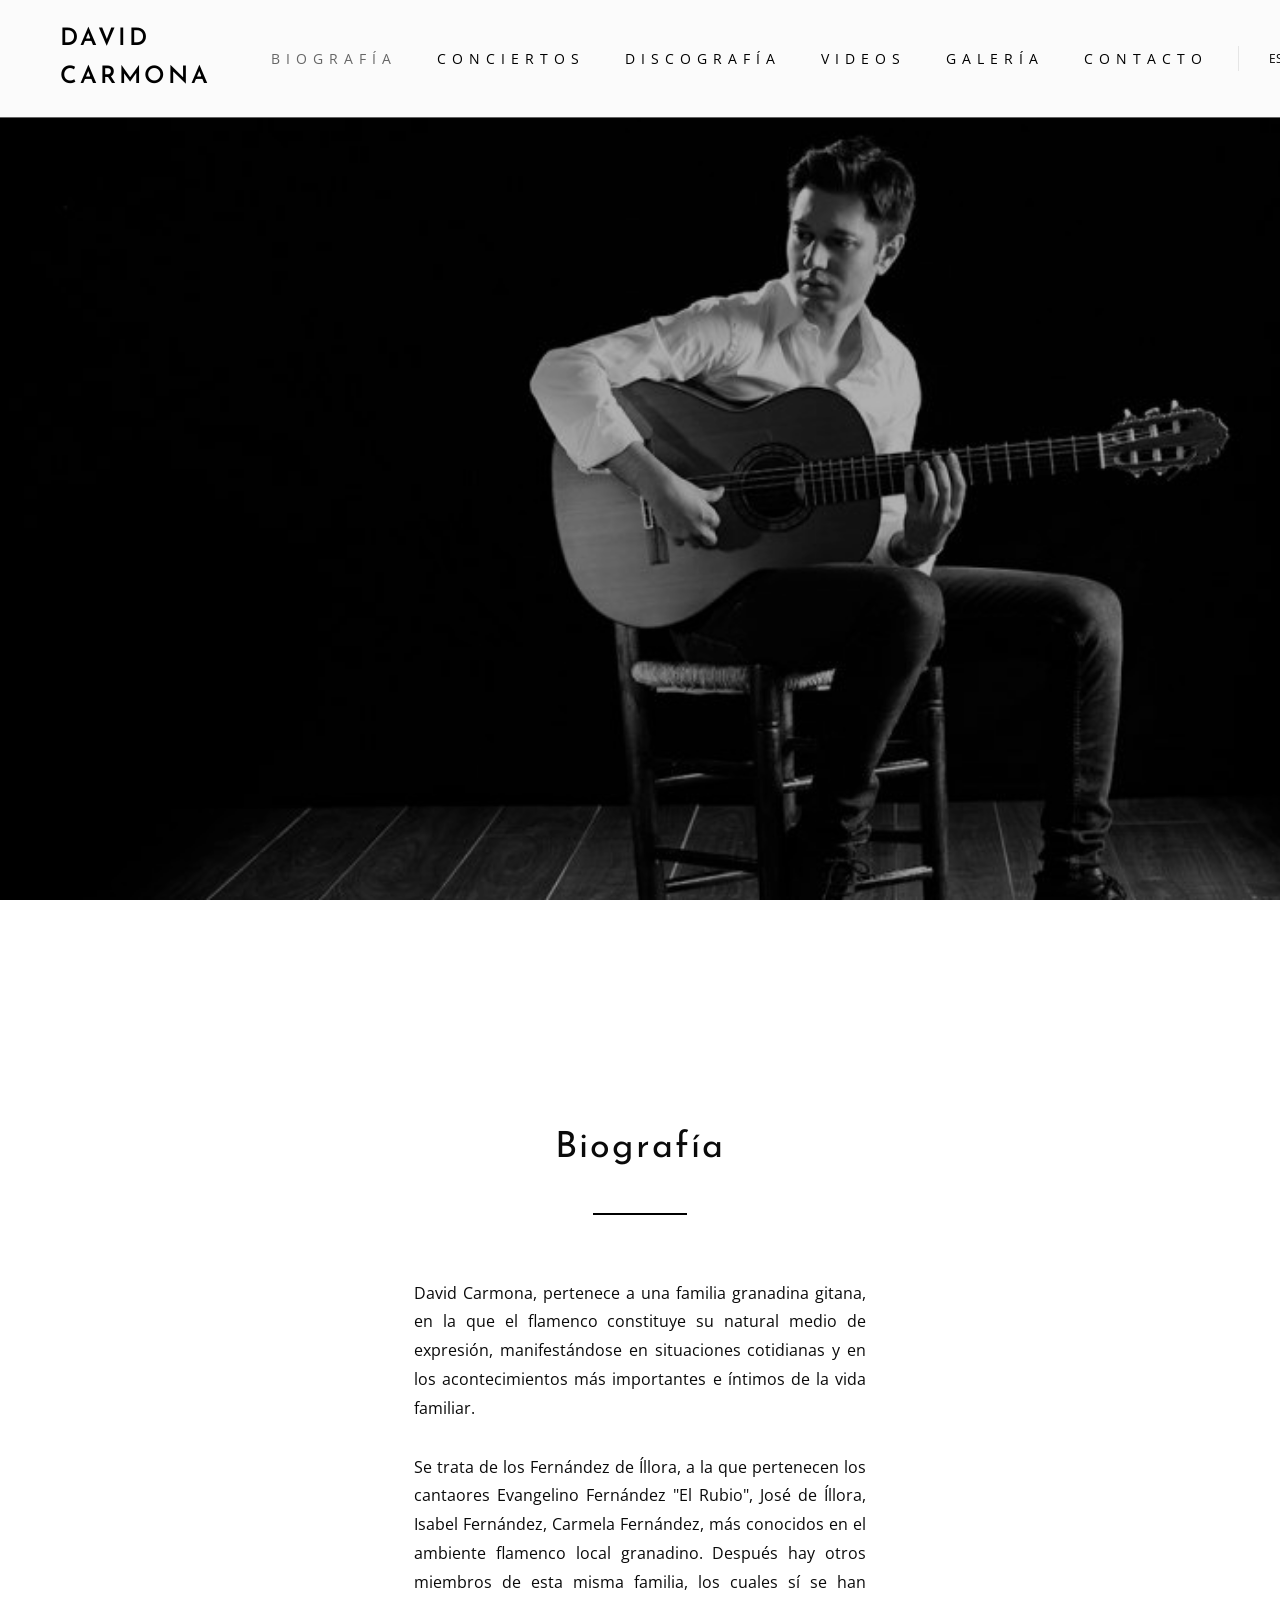
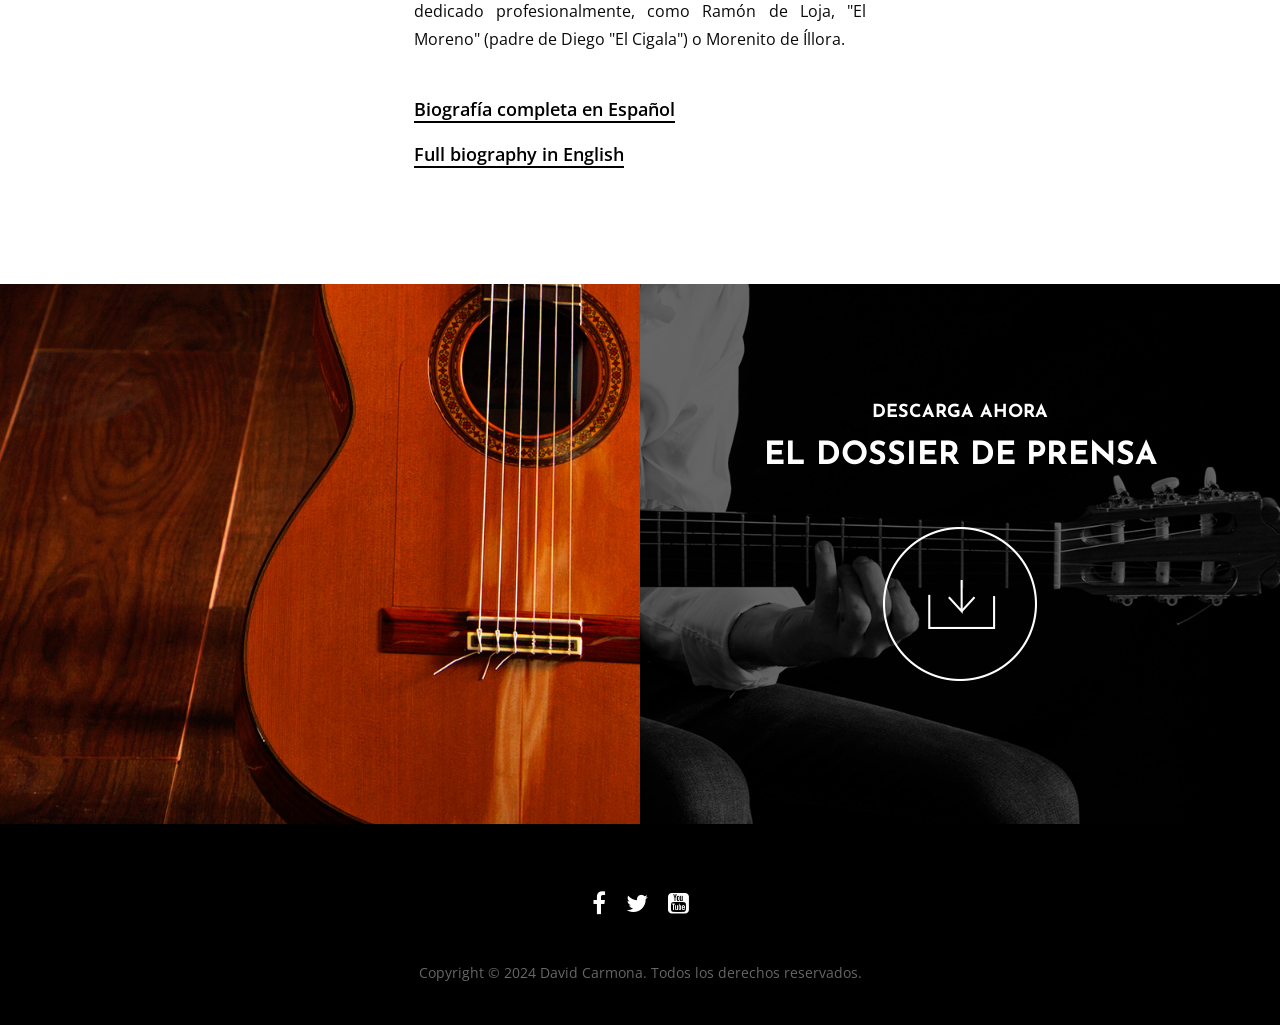
==== biografia.html @ 397d0622 "Update biografia.html" ====
<!DOCTYPE html>
<html lang="es">
<head>
    <meta charset="UTF-8">
    <meta name="viewport" content="width=device-width, initial-scale=1.0">
    <title>Biografía - David Carmona</title>
    <meta name="description" content="David Carmona estudia con Manolo Sanlúcar desde los 13 años. Pertenece a una familia granadina gitana, en la que el flamenco lo es todo.">
    
    <!-- Fuentes originales -->
    <link href="https://fonts.googleapis.com/css?family=Josefin+Sans:400,600,700&display=swap" rel="stylesheet">
    <link href="https://fonts.googleapis.com/css?family=Open+Sans:300,300italic,400,600,600italic,700&subset=latin,latin-ext&display=swap" rel="stylesheet">
    <link href="https://fonts.googleapis.com/css?family=Raleway:100,200,300,400,500,600,700,800,900&display=swap" rel="stylesheet">
    <link href="https://fonts.googleapis.com/css?family=Droid+Serif:400,700&display=swap" rel="stylesheet">
    <link rel="stylesheet" href="https://cdnjs.cloudflare.com/ajax/libs/font-awesome/4.7.0/css/font-awesome.min.css">
    
    <style>
        * {
            margin: 0;
            padding: 0;
            box-sizing: border-box;
        }

        body {
            font-family: 'Open Sans', sans-serif;
            background-color: #ffffff;
            color: #0a0a0a;
            font-weight: 400;
            line-height: 1.6;
        }

        /* Header */
        header {
            position: fixed;
            top: 0;
            left: 0;
            right: 0;
            z-index: 1000;
            background: rgba(255, 255, 255, 0.95);
            backdrop-filter: blur(10px);
            padding: 20px 0;
            transition: all 0.3s ease;
        }

        .header-content {
            max-width: 1200px;
            margin: 0 auto;
            padding: 0 20px;
            display: flex;
            justify-content: space-between;
            align-items: center;
        }

        .logo {
            font-family: 'Josefin Sans', sans-serif;
            font-size: 24px;
            font-weight: 600;
            letter-spacing: 3px;
            color: #000;
            text-decoration: none;
        }

        .menu-toggle {
            display: none;
            background: none;
            border: none;
            font-size: 24px;
            cursor: pointer;
            z-index: 1001;
            position: relative;
        }

        .nav-menu {
            display: flex;
            list-style: none;
            gap: 40px;
            margin-left: 60px;
        }

        .nav-menu a {
            text-decoration: none;
            color: #000;
            font-weight: 400;
            letter-spacing: 6px;
            font-size: 14px;
            text-transform: uppercase;
            transition: color 0.3s ease;
        }

        .nav-menu a:hover,
        .nav-menu a.active {
            color: #666;
        }

      .language-selector {
            display: flex;
            align-items: center;
            gap: 10px;
            margin-left: 30px;
            padding-left: 30px;
            border-left: 1px solid #e5e5e5;
        }

        .language-selector a {
            text-decoration: none;
            color: #000;
            font-size: 12px;
        }

        /* Mobile Menu */
        .mobile-menu {
            display: none;
            position: fixed;
            top: 0;
            left: 0;
            width: 100%;
            height: 100vh;
            background: rgba(0, 0, 0, 0.95);
            z-index: 1000;
            flex-direction: column;
            justify-content: center;
            align-items: center;
            transition: all 0.3s ease;
        }

        .mobile-menu.active {
            display: flex;
        }

        .mobile-menu ul {
            list-style: none;
            text-align: center;
        }

        .mobile-menu li {
            margin: 20px 0;
        }

        .mobile-menu a {
            color: white;
            text-decoration: none;
            font-size: 24px;
            font-weight: 400;
            letter-spacing: 4px;
            text-transform: uppercase;
            transition: color 0.3s ease;
        }

        .mobile-menu a:hover {
            color: #ccc;
        }

        .mobile-close {
            position: absolute;
            top: 30px;
            right: 30px;
            background: none;
            border: none;
            color: white;
            font-size: 30px;
            cursor: pointer;
        }

        /* Hero Section */
        .hero-bio {
            height: 100vh;
            background: url('uploads/2019/07/david-biografia-arriba-1024x490-1.jpg') center center;
            background-size: cover;
            background-attachment: fixed;
            display: flex;
            align-items: center;
            justify-content: center;
            position: relative;
            overflow: hidden;
        }

        .hero-bio::before {
            content: '';
            position: absolute;
            top: 0;
            left: 0;
            right: 0;
            bottom: 0;
            background: rgba(0, 0, 0, 0.3);
            z-index: 1;
        }

        .hero-content {
            text-align: center;
            z-index: 2;
            color: white;
        }

        .hero-title {
            font-family: 'Josefin Sans', sans-serif;
            font-size: clamp(32px, 6vw, 60px);
            font-weight: 600;
            letter-spacing: 8px;
            text-shadow: 2px 2px 4px rgba(0,0,0,0.7);
        }

        /* Main Content */
        .main-content {
            padding-top: 120px;
        }

        .section {
            padding: 100px 0;
        }

        .container {
            max-width: 1200px;
            margin: 0 auto;
            padding: 0 20px;
        }

        .section-title {
            font-family: 'Josefin Sans', sans-serif;
            font-size: 36px;
            text-align: center;
            margin-bottom: 35px;
            letter-spacing: 2px;
            font-weight: 400;
        }

        .divider {
            width: 94px;
            height: 2px;
            background: #000;
            margin: 0 auto 64px;
        }

        /* Biography Text */
        .bio-content {
            max-width: 800px;
            margin: 0 auto;
            padding: 0 15%;
        }

        .bio-text {
            font-size: 16px;
            line-height: 1.8;
            margin-bottom: 40px;
            text-align: justify;
        }

        .bio-text h5 {
            font-size: 16px;
            font-weight: 400;
            margin-bottom: 30px;
            line-height: 1.8;
        }

        .bio-links {
            margin-top: 40px;
        }

        .bio-links h3 {
            margin-bottom: 15px;
        }

        .bio-links a {
            color: #000;
            text-decoration: none;
            font-size: 18px;
            font-weight: 600;
            border-bottom: 2px solid #000;
            transition: all 0.3s ease;
        }

        .bio-links a:hover {
            color: #666;
            border-bottom-color: #666;
        }

        /* Split Sections */
        .split-section {
            display: flex;
            min-height: 60vh;
        }

        .split-left {
            flex: 1;
            background: url('uploads/2017/02/david-biografia-4.jpg') center center;
            background-size: cover;
        }

        .split-right {
            flex: 1;
            background: url('uploads/2017/02/bajo-biografia-2.jpg') center center;
            background-size: cover;
            display: flex;
            align-items: center;
            justify-content: center;
            position: relative;
        }

        .split-right::before {
            content: '';
            position: absolute;
            top: 0;
            left: 0;
            right: 0;
            bottom: 0;
            background: rgba(0, 0, 0, 0.6);
        }

        .download-content {
            text-align: center;
            z-index: 2;
            color: white;
            padding: 40px;
        }

        .download-title {
            font-family: 'Josefin Sans', sans-serif;
            font-size: 18px;
            font-weight: 700;
            margin-bottom: 10px;
        }

        .download-main {
            font-family: 'Josefin Sans', sans-serif;
            font-size: 32px;
            font-weight: 700;
            margin-bottom: 30px;
            line-height: 1.2;
        }

        .download-button {
            display: inline-block;
            margin: 20px 0;
            transition: transform 0.3s ease;
        }

        .download-button:hover {
            transform: scale(1.05);
        }

        .download-button img {
            width: 156px;
            height: 156px;
        }

        .download-footer {
            font-family: 'Josefin Sans', sans-serif;
            font-size: 18px;
            font-weight: 700;
            margin-top: 20px;
        }

        /* Discography Section */
        .discography-grid {
            display: flex;
            justify-content: center;
            align-items: center;
            gap: 40px;
            margin-top: 40px;
        }

        .disco-item {
            text-align: center;
        }

        .disco-year {
            font-size: 18px;
            font-weight: 600;
            margin-bottom: 10px;
        }

        .disco-title {
            font-size: 16px;
            font-weight: 400;
        }

        /* Video Section */
        .video-container {
            width: 70%;
            margin: 0 auto;
            aspect-ratio: 16/9;
            overflow: hidden;
            margin-top: 75px;
        }

        .video-container iframe {
            width: 100%;
            height: 100%;
            border: none;
        }

        /* Footer */
        footer {
            background: #000;
            color: white;
            padding: 60px 0 40px;
            text-align: center;
        }

        .social-networks {
            display: flex;
            justify-content: center;
            gap: 20px;
            list-style: none;
            margin-bottom: 40px;
        }

        .social-networks a {
            color: white;
            font-size: 24px;
            transition: color 0.3s ease;
        }

        .social-networks a:hover {
            color: #666;
        }

        .footer-copyright {
            font-size: 14px;
            color: #666;
        }

        .footer-copyright a {
            color: white;
            text-decoration: none;
        }

        /* Responsive */
        @media (max-width: 768px) {
            .menu-toggle {
                display: block;
            }

            .nav-menu {
                display: none;
            }

            .language-selector {
                display: none;
            }

            .hero-bio {
                background-attachment: scroll;
                height: 80vh;
            }

            .hero-title {
                letter-spacing: 4px;
            }

            .bio-content {
                padding: 0 10px;
            }

            .split-section {
                flex-direction: column;
            }

            .split-left {
                min-height: 40vh;
            }

            .split-right {
                min-height: 60vh;
            }

            .video-container {
                width: 90%;
            }

            .discography-grid {
                flex-direction: column;
                gap: 20px;
            }

            .header-content {
                padding: 0 15px;
            }

            .container {
                padding: 0 15px;
            }

            .section-title {
                font-size: 28px;
            }
        }

        @media (max-width: 480px) {
            .hero-title {
                font-size: 24px;
                letter-spacing: 2px;
            }

            .download-main {
                font-size: 24px;
            }

            .video-container {
                width: 100%;
            }
        }
    </style>
</head>
<body>
    <!-- Header -->
    <header>
        <div class="header-content">
            <a href="index.html" class="logo">DAVID CARMONA</a>
            
            <nav>
                <ul class="nav-menu">
                    <li><a href="biografia.html" class="active">Biografía</a></li>
                    <li><a href="conciertos.html">Conciertos</a></li>
                    <li><a href="discografia.html">Discografía</a></li>
                    <li><a href="videos.html">Videos</a></li>
                    <li><a href="galeria.html">Galería</a></li>
                    <li><a href="contacto.html">Contacto</a></li>
                </ul>
            </nav>

            <div class="language-selector">
                <a href="#" class="active">ES</a>
                <span>|</span>
                <a href="en/biography.html">EN</a>
            </div>

            <button class="menu-toggle" id="menu-toggle">
                <i class="fa fa-bars"></i>
            </button>
        </div>
    </header>

    <!-- Mobile Menu -->
    <div class="mobile-menu" id="mobile-menu">
        <button class="mobile-close" id="mobile-close">
            <i class="fa fa-times"></i>
        </button>
        
        <nav>
            <ul>
                <li><a href="biografia.html">Biografía</a></li>
                <li><a href="conciertos.html">Conciertos</a></li>
                <li><a href="discografia.html">Discografía</a></li>
                <li><a href="videos.html">Videos</a></li>
                <li><a href="galeria.html">Galería</a></li>
                <li><a href="contacto.html">Contacto</a></li>
            </ul>
        </nav>

        <div class="language-selector">
            <a href="#" class="active">ES</a>
            <span>|</span>
            <a href="en/biography.html">EN</a>
        </div>

        <ul class="social-networks">
            <li><a href="https://www.facebook.com/DCarmonaOficial" target="_blank"><i class="fa fa-facebook"></i></a></li>
            <li><a href="https://twitter.com/dcarmonaoficial" target="_blank"><i class="fa fa-twitter"></i></a></li>
            <li><a href="https://www.youtube.com/channel/UCMC6kwDVAWH22zDf7l8CcyQ" target="_blank"><i class="fa fa-youtube-square"></i></a></li>
        </ul>
    </div>

    <!-- Hero Section -->
    <section class="hero-bio">
        <div class="hero-content">
            
        </div>
    </section>

    <!-- Main Content -->
    <main class="main-content">
        <!-- Biography Section -->
        <section class="section">
            <div class="container">
                <h1 class="section-title">Biografía</h1>
                <div class="divider"></div>
                
                <div class="bio-content">
                    <div class="bio-text">
                        <h5>
                            David Carmona, pertenece a una familia granadina gitana, en la que el flamenco constituye su natural medio de expresión, manifestándose en situaciones cotidianas y en los acontecimientos más importantes e íntimos de la vida familiar.
                        </h5>
                        <h5>
                            Se trata de los Fernández de Íllora, a la que pertenecen los cantaores Evangelino Fernández "El Rubio", José de Íllora, Isabel Fernández, Carmela Fernández, más conocidos en el ambiente flamenco local granadino. Después hay otros miembros de esta misma familia, los cuales sí se han dedicado profesionalmente, como Ramón de Loja, "El Moreno" (padre de Diego "El Cigala") o Morenito de Íllora.
                        </h5>
                    </div>
                    
                    <div class="bio-links">
                        <h3><a href="uploads/2018/01/David-Carmona-Biografia.pdf" target="_blank">Biografía completa en Español</a></h3>
                        <h3><a href="uploads/2018/01/David-Carmona-Biography.pdf" target="_blank">Full biography in English</a></h3>
                    </div>
                </div>
            </div>
        </section>

        <!-- Split Section -->
        <section class="split-section">
            <div class="split-left"></div>
            <div class="split-right">
                <div class="download-content">
                    <div class="download-title">DESCARGA AHORA</div>
                    <div class="download-main">EL DOSSIER DE PRENSA</div>
                    <a href="uploads/2018/08/David-Carmona-Prensa-ESS-compressed-selection.pdf" target="_blank" class="download-button">
                        <img src="uploads/2016/05/download_button.png" alt="Descargar dossier de prensa">
                    </a>
                </div>
            </div>
        </section>  

    <!-- Footer -->
    <footer>
        <div class="container">
            <ul class="social-networks">
                <li><a href="https://www.facebook.com/DCarmonaOficial" target="_blank"><i class="fa fa-facebook"></i></a></li>
                <li><a href="https://twitter.com/dcarmonaoficial" target="_blank"><i class="fa fa-twitter"></i></a></li>
                <li><a href="https://www.youtube.com/channel/UCMC6kwDVAWH22zDf7l8CcyQ" target="_blank"><i class="fa fa-youtube-square"></i></a></li>
            </ul>
            
            <div class="footer-copyright">
                <p>Copyright © 2024 David Carmona. Todos los derechos reservados.</p>
            </div>
        </div>
    </footer>

    <script>
        // Scroll header effect
        window.addEventListener('scroll', function() {
            const header = document.querySelector('header');
            if (window.scrollY > 100) {
                header.style.background = 'rgba(255, 255, 255, 0.98)';
            } else {
                header.style.background = 'rgba(255, 255, 255, 0.95)';
            }
        });

        // Mobile menu functionality
        const menuToggle = document.getElementById('menu-toggle');
        const mobileMenu = document.getElementById('mobile-menu');
        const mobileClose = document.getElementById('mobile-close');
        const body = document.body;

        function openMobileMenu() {
            mobileMenu.classList.add('active');
            body.style.overflow = 'hidden';
        }

        function closeMobileMenu() {
            mobileMenu.classList.remove('active');
            body.style.overflow = 'auto';
        }

        menuToggle.addEventListener('click', openMobileMenu);
        mobileClose.addEventListener('click', closeMobileMenu);

        const mobileMenuLinks = mobileMenu.querySelectorAll('a');
        mobileMenuLinks.forEach(link => {
            link.addEventListener('click', closeMobileMenu);
        });

        mobileMenu.addEventListener('click', function(e) {
            if (e.target === mobileMenu) {
                closeMobileMenu();
            }
        });

        document.addEventListener('keydown', function(e) {
            if (e.key === 'Escape' && mobileMenu.classList.contains('active')) {
                closeMobileMenu();
            }
        });

        window.addEventListener('resize', function() {
            if (window.innerWidth > 768 && mobileMenu.classList.contains('active')) {
                closeMobileMenu();
            }
        });
    </script>
</body>
</html>
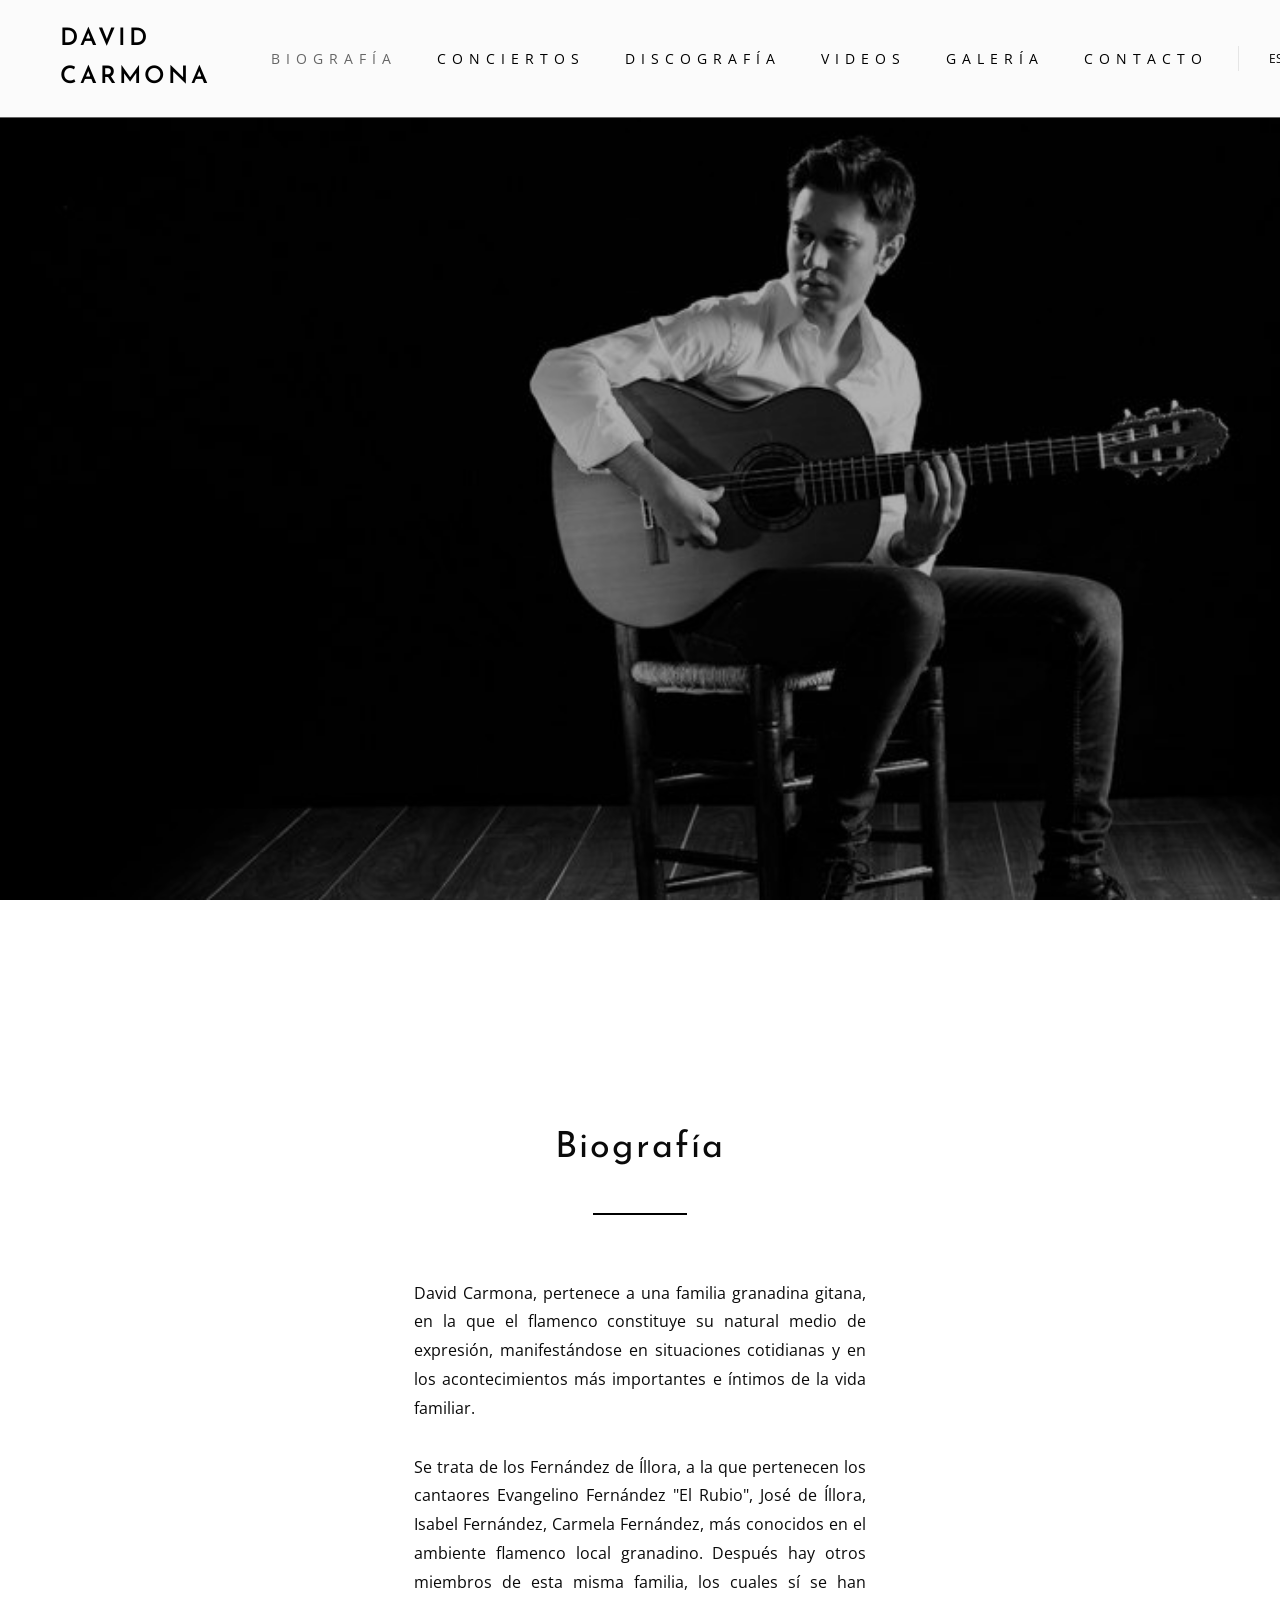
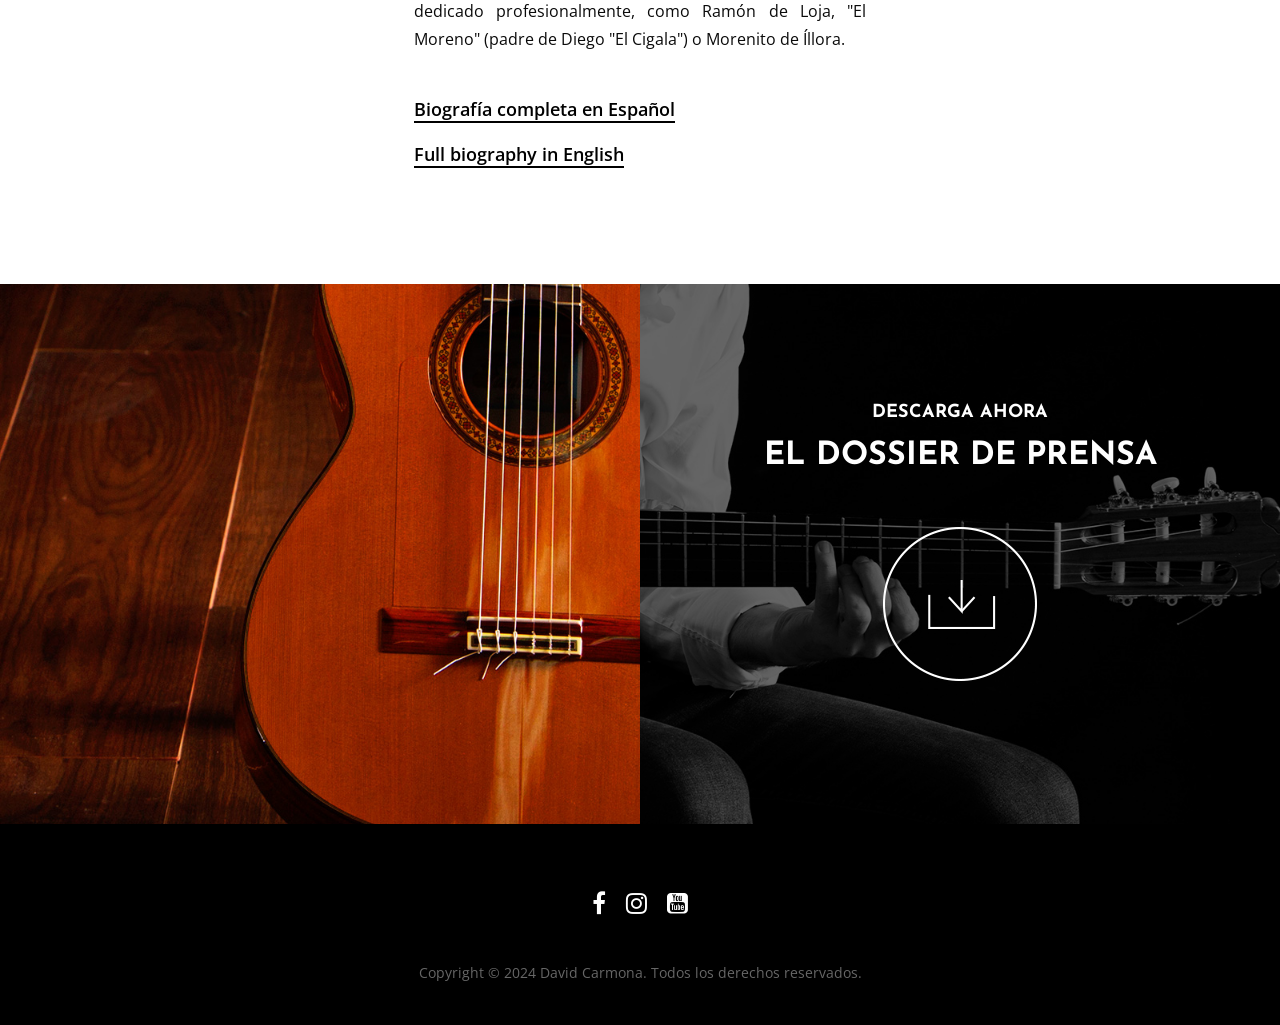
==== commit ce7fedde: "Update biografia.html" ====
--- a/biografia.html
+++ b/biografia.html
@@ -599,7 +599,7 @@
                 <div class="download-content">
                     <div class="download-title">DESCARGA AHORA</div>
                     <div class="download-main">EL DOSSIER DE PRENSA</div>
-                    <a href="uploads/2018/08/David-Carmona-Prensa-ESS-compressed-selection.pdf" target="_blank" class="download-button">
+                    <a href="uploads/2018/08/david-carmona-prensa-2025.pdf" target="_blank" class="download-button">
                         <img src="uploads/2016/05/download_button.png" alt="Descargar dossier de prensa">
                     </a>
                 </div>
@@ -611,7 +611,7 @@
         <div class="container">
             <ul class="social-networks">
                 <li><a href="https://www.facebook.com/DCarmonaOficial" target="_blank"><i class="fa fa-facebook"></i></a></li>
-                <li><a href="https://twitter.com/dcarmonaoficial" target="_blank"><i class="fa fa-twitter"></i></a></li>
+                <li><a href="https://www.instagram.com/davidcarmonaoficial/" target="_blank"><i class="fa fa-instagram"></i></a></li>
                 <li><a href="https://www.youtube.com/channel/UCMC6kwDVAWH22zDf7l8CcyQ" target="_blank"><i class="fa fa-youtube-square"></i></a></li>
             </ul>
             
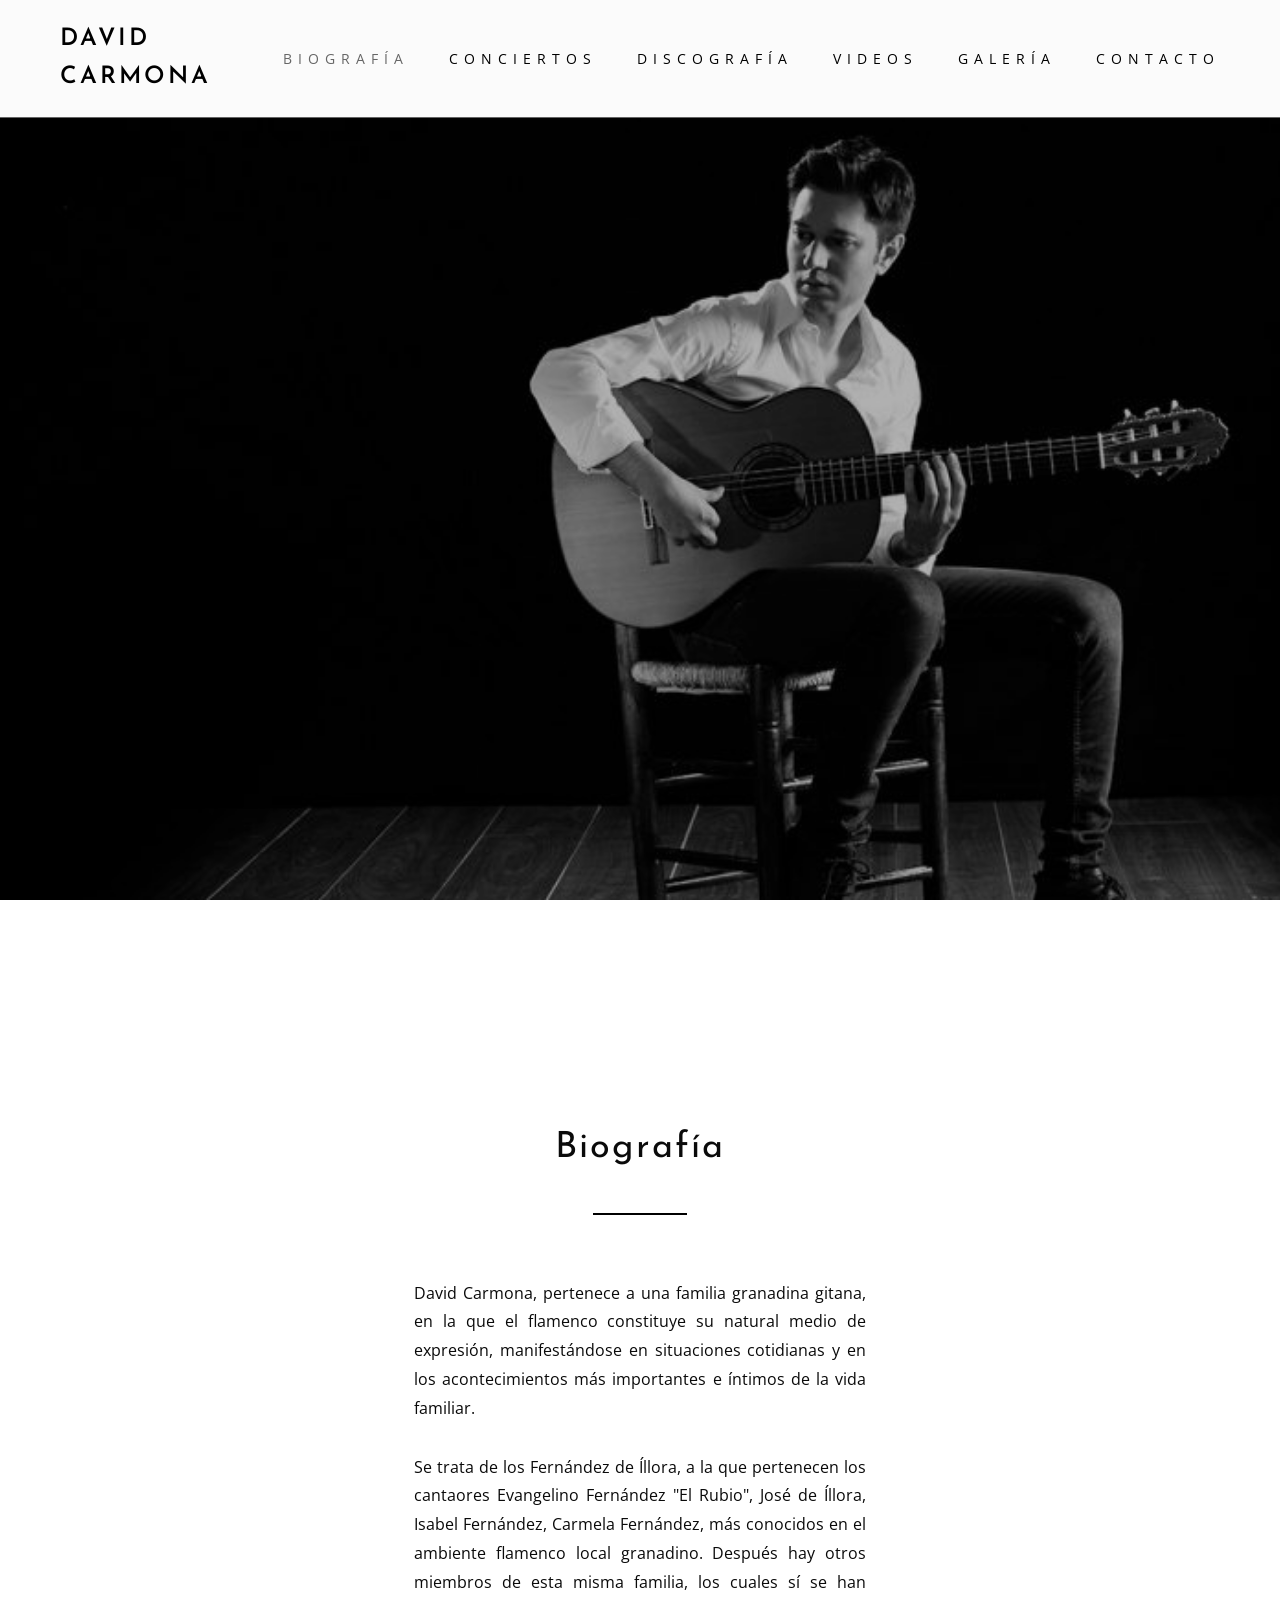
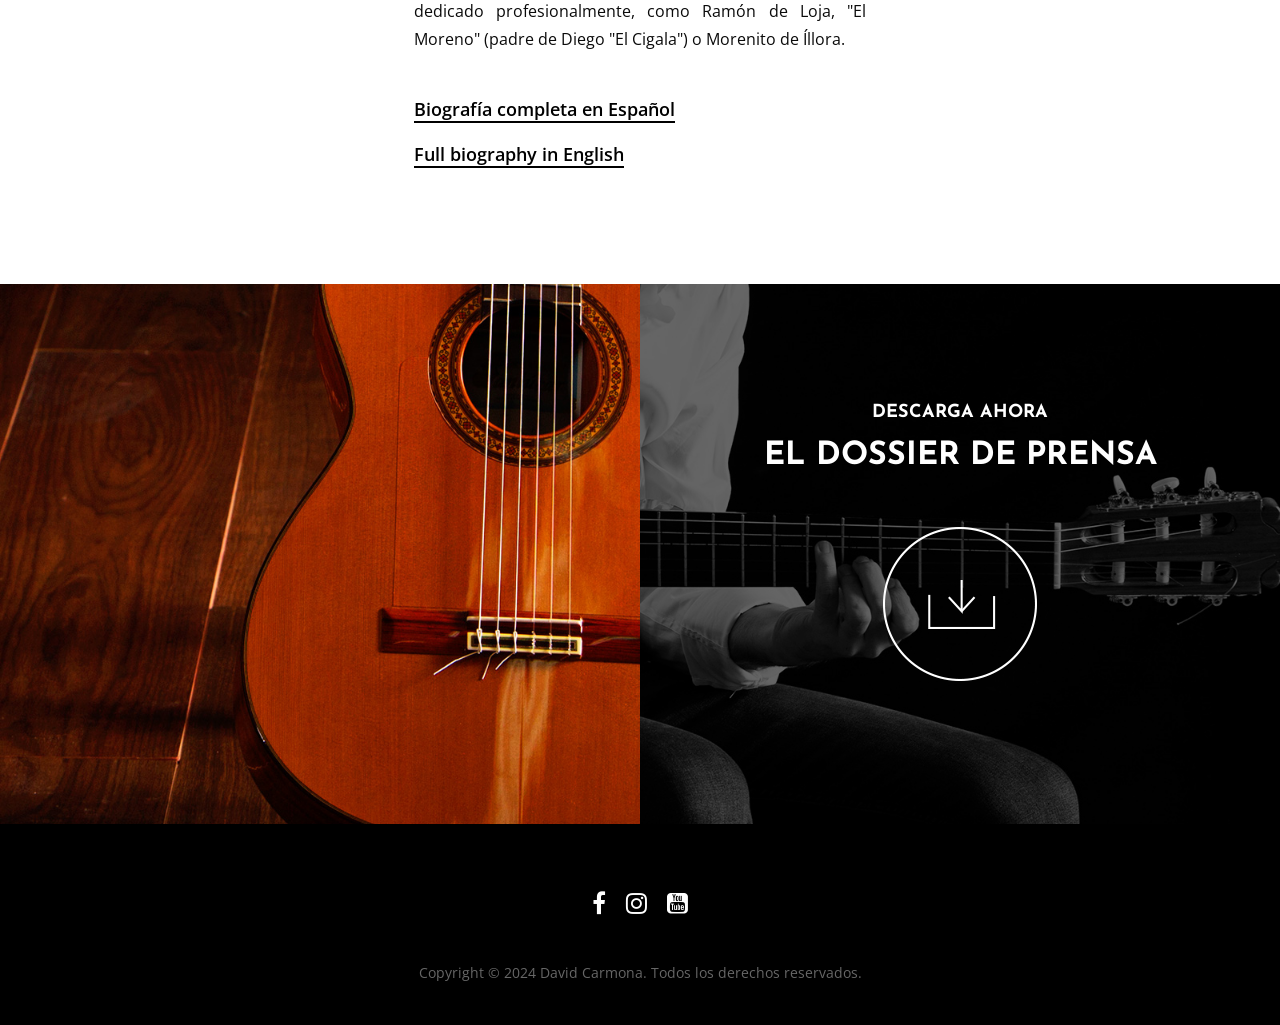
==== commit 1f0a1522: "Update biografia.html" ====
--- a/biografia.html
+++ b/biografia.html
@@ -516,12 +516,6 @@
                     <li><a href="contacto.html">Contacto</a></li>
                 </ul>
             </nav>
-
-            <div class="language-selector">
-                <a href="#" class="active">ES</a>
-                <span>|</span>
-                <a href="en/biography.html">EN</a>
-            </div>
 
             <button class="menu-toggle" id="menu-toggle">
                 <i class="fa fa-bars"></i>
